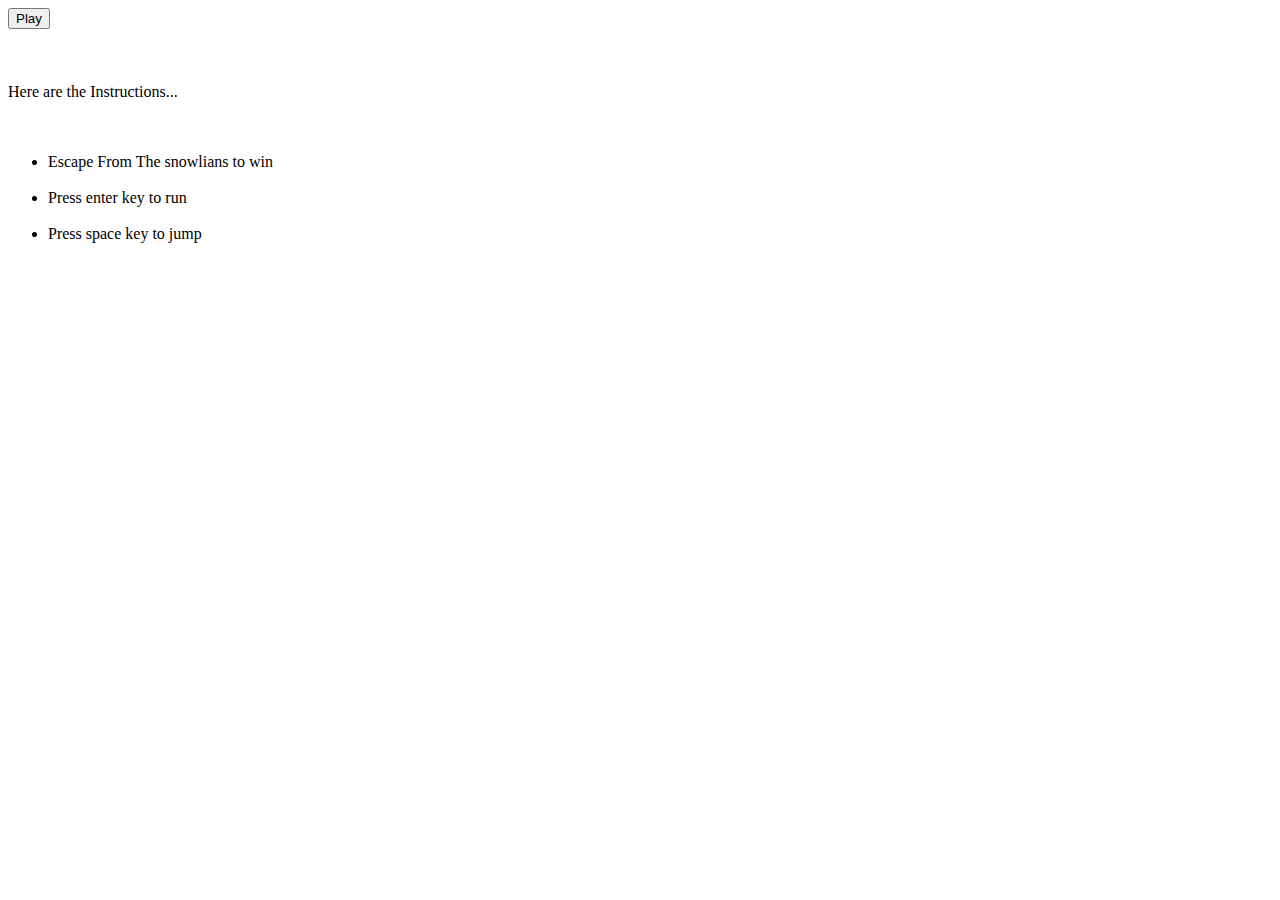
==== 2D_Game/index.html @ f8eeca3f "setup img and first background" ====
<!DOCTYPE html>
<html lang="en">
<head>
    <meta charset="UTF-8">
    <title>Game Background</title>
</head>
<body class="body2" onkeyup="start2(event);">
    <div class="background2">
        <form action="index.html">
            <button onclick="st();" class="btn2">Play</button>
        </form>
    </div>

    <div>
        </div>
        <br/><br/><br/>
        <div class="a"> Here are the Instructions...</div>
        <br/>

    </br>

        <div class="b">
            <ul>
                <li class="li1"> Escape From The snowlians to win</li></br>
                <li class="li1"> Press enter key to run</li></br>
                <li class="li1"> Press space key to jump </li></br>
            </ul>
        </div>

    </div>
</body>
</html>
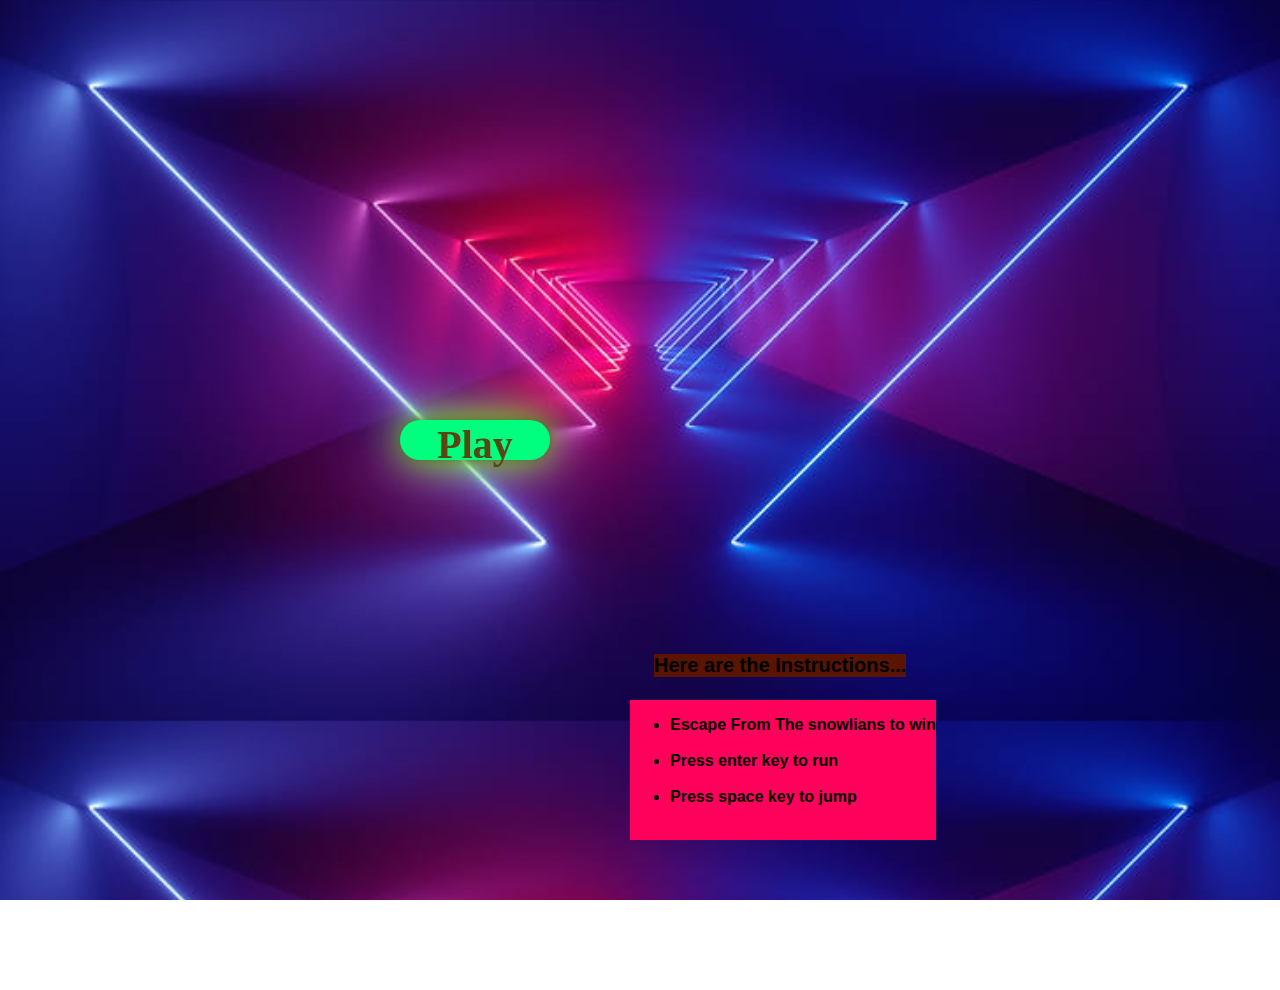
==== commit 1aa9b85e: "frist sylesheet compled" ====
--- a/2D_Game/index.html
+++ b/2D_Game/index.html
@@ -3,6 +3,7 @@
 <head>
     <meta charset="UTF-8">
     <title>Game Background</title>
+    <link rel="stylesheet" href="assets/css/stylesheet.css">
 </head>
 <body class="body2" onkeyup="start2(event);">
     <div class="background2">
--- a/2D_Game/assets/css/stylesheet.css
+++ b/2D_Game/assets/css/stylesheet.css
@@ -0,0 +1,118 @@
+::-webkit-scrollbar{
+    width: 0;
+}
+.body{
+    margin: 0px;
+}
+.body2{
+    margin: 0px;
+}
+.background{
+    width: 100%;
+    height: 100vh;
+    background-image: url("../img/background.jpg");
+    background-size: 100vw;
+    overflow-x: hidden;
+    position: absolute;
+    background-repeat: repeat;
+}
+.background2{
+    width: 100%;
+    height: 100vh;
+    background-image: url("../img/back.jpg");
+    background-size: 100%;
+}
+.player{
+    height: 280px;
+    margin-top: 400px;
+    position: absolute;
+}
+.score{
+    position: absolute;
+    font-size: 90px;
+    font-family: Arial;
+    font-weight: bolder;
+    margin-left: 40px;
+}
+.block{
+    position: absolute;
+    width: 112px;
+    height: 111px;
+    margin-top: 550px;
+    background-image: url("../img/2 img.jpg");
+    background-size: cover;
+}
+.GameOver{
+    position: absolute;
+    width: 100px;
+    height: 100vh;
+    background-image: url("../img/img1.jpg");
+    background-size: cover;
+    display: flex;
+    flex-direction: column;
+    justify-content: center;
+    align-items: center;
+    font-family: Arial;
+    font-weight: bold;
+    color: rgb(0,0,0);
+    font-size: 90px;
+    opacity: 0.8;
+    visibility: hidden;
+}
+.btn{
+    width: 250px;
+    height: 40px;
+    font-size: 20px;
+    margin-top: 100px;
+    font-family: Arial;
+    font-weight: bold;
+    border-style: none;
+    border-radius: 20px;
+    cursor: pointer;
+    color: rgb(255,255,255);
+    position: relative;
+    background: rgb(6,37,50);
+    box-shadow: 0 0 10px yellow, 0 0 40px rebeccapurple, 0 0 80px blue;
+}
+.btn2{
+    width: 150px;
+    height: 40px;
+    color: rgb( 90,70,20);
+    font-family: Consolas;
+    font-weight: bold;
+    cursor: pointer;
+    border-radius: 20px;
+    border-style: none;
+    font-size: 40px;
+    margin-top: 420px;
+    margin-left: 400px;
+    position: relative;
+    background: springgreen;
+    box-shadow:0 0 10px darkolivegreen, 0 0 40px lawngreen, 0 0 80px cornflowerblue;
+}
+.bg{
+    width: 100%;
+    height:100vh ;
+    position:absolute ;
+    background-image: url("../img/03.jpg");
+    background-size: cover;
+}
+
+.a{
+    font-size: 20px;
+    margin-left: 654px;
+    margin-top: -300px;
+    font-family: Arial;
+    font-weight: 700;
+    position: absolute;
+    background-color: rgb(90,20,0);
+}
+.b{
+    font-size: 16px;
+    margin-left: 630px;
+    margin-top: -290px;
+    font-family: Arial;
+    font-weight: 700;
+    position: absolute;
+    background-color: rgb(900,0,90);
+}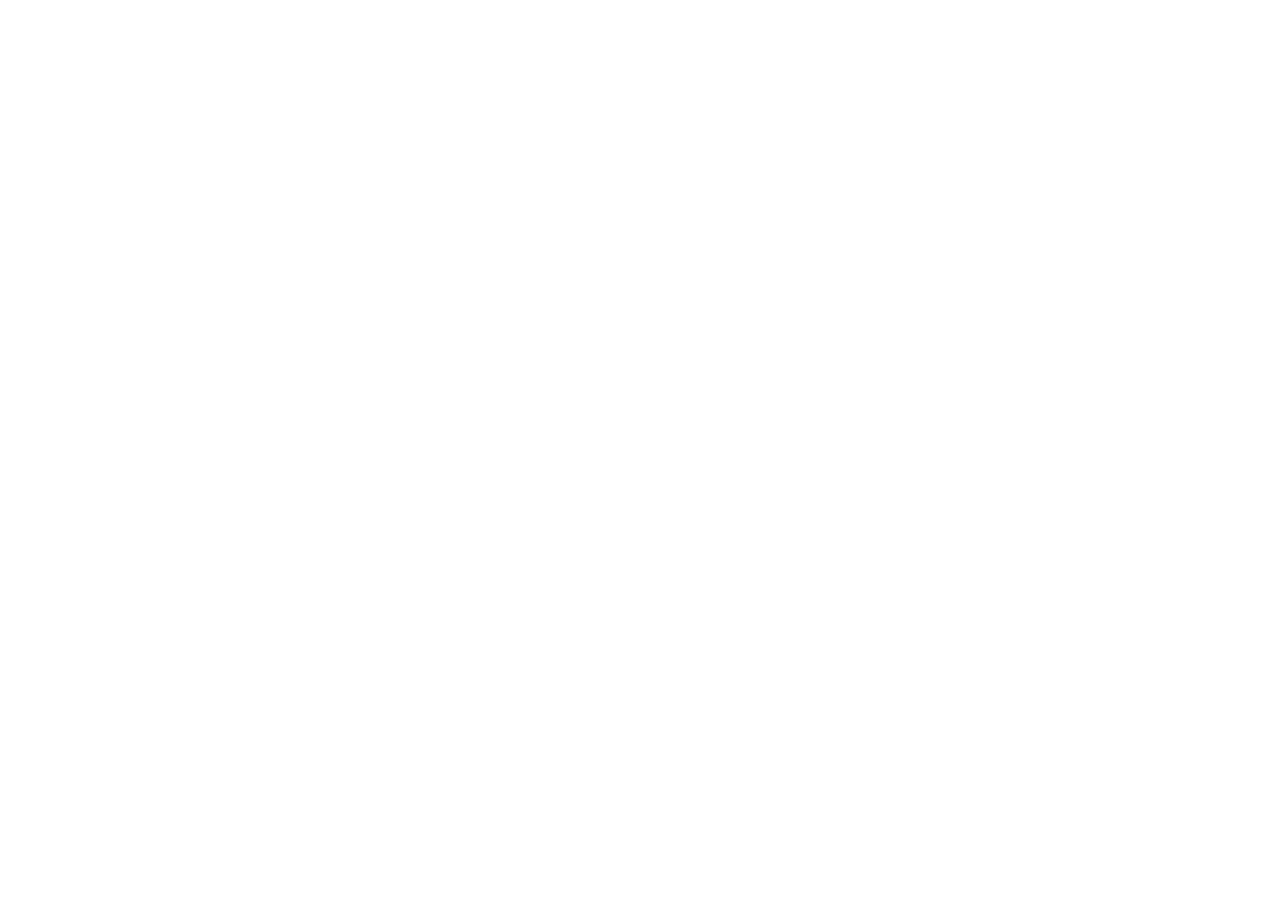
==== commit 90e7fa2d: "play go" ====
--- a/2D_Game/index.html
+++ b/2D_Game/index.html
@@ -1,9 +1,11 @@
+<!--
 <!DOCTYPE html>
 <html lang="en">
 <head>
     <meta charset="UTF-8">
     <title>Game Background</title>
     <link rel="stylesheet" href="assets/css/stylesheet.css">
+    <link rel="script" href="assets/js/script.js">
 </head>
 <body class="body2" onkeyup="start2(event);">
     <div class="background2">
@@ -30,4 +32,4 @@
 
     </div>
 </body>
-</html>+</html>-->
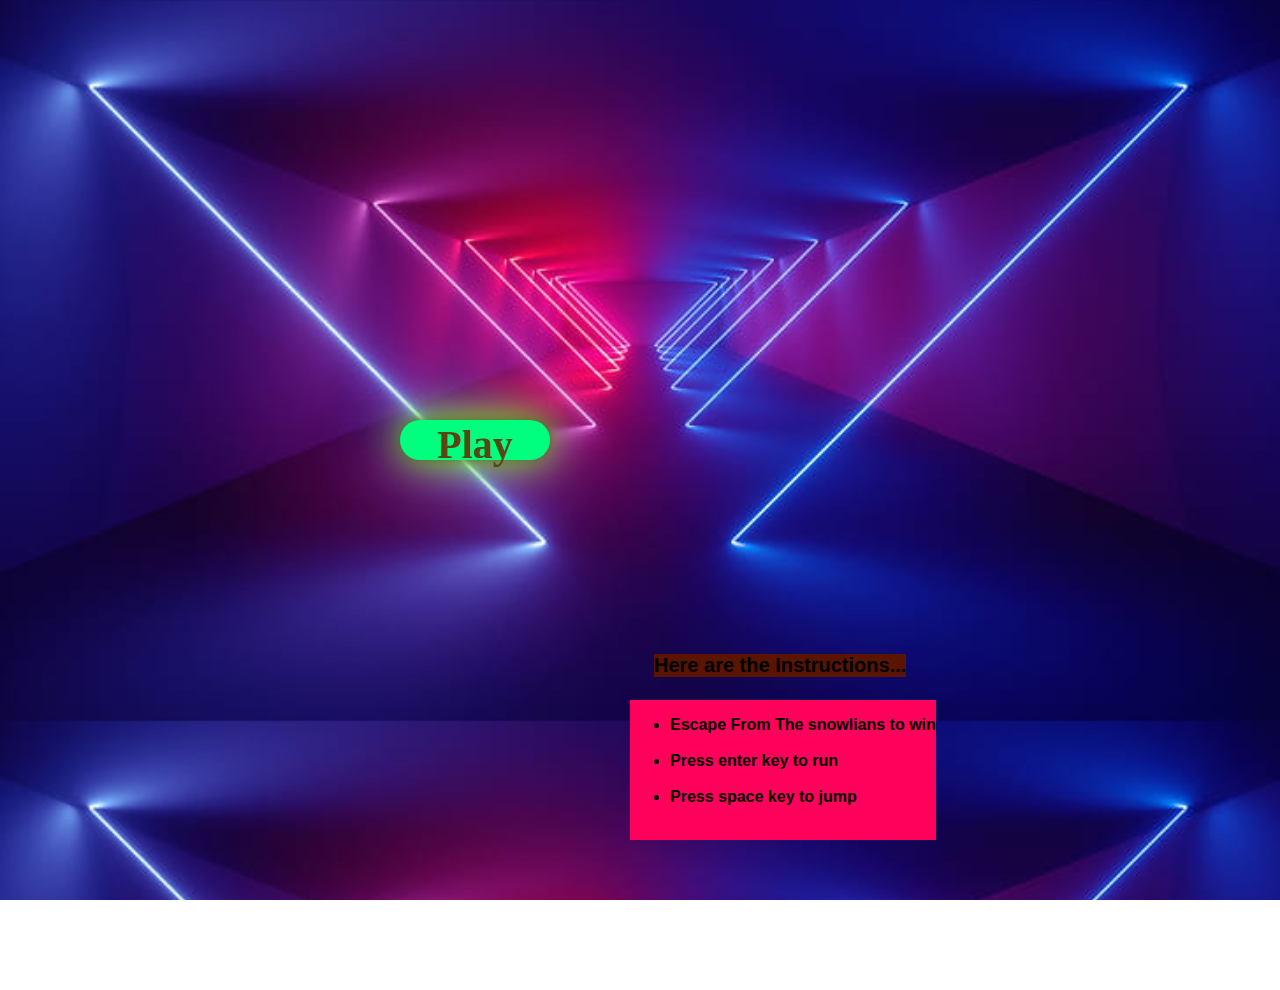
==== commit 3e99d6d5: "memary puzzle js set" ====
--- a/2D_Game/index.html
+++ b/2D_Game/index.html
@@ -1,4 +1,3 @@
-<!--
 <!DOCTYPE html>
 <html lang="en">
 <head>
@@ -32,4 +31,5 @@
 
     </div>
 </body>
-</html>-->
+<script src="assets/js/script.js"></script>
+</html>
--- a/2D_Game/assets/css/stylesheet.css
+++ b/2D_Game/assets/css/stylesheet.css
@@ -10,7 +10,7 @@
 .background{
     width: 100%;
     height: 100vh;
-    background-image: url("../img/background.jpg");
+    /*background-image: url("../img/background.jpg");*/
     background-size: 100vw;
     overflow-x: hidden;
     position: absolute;
